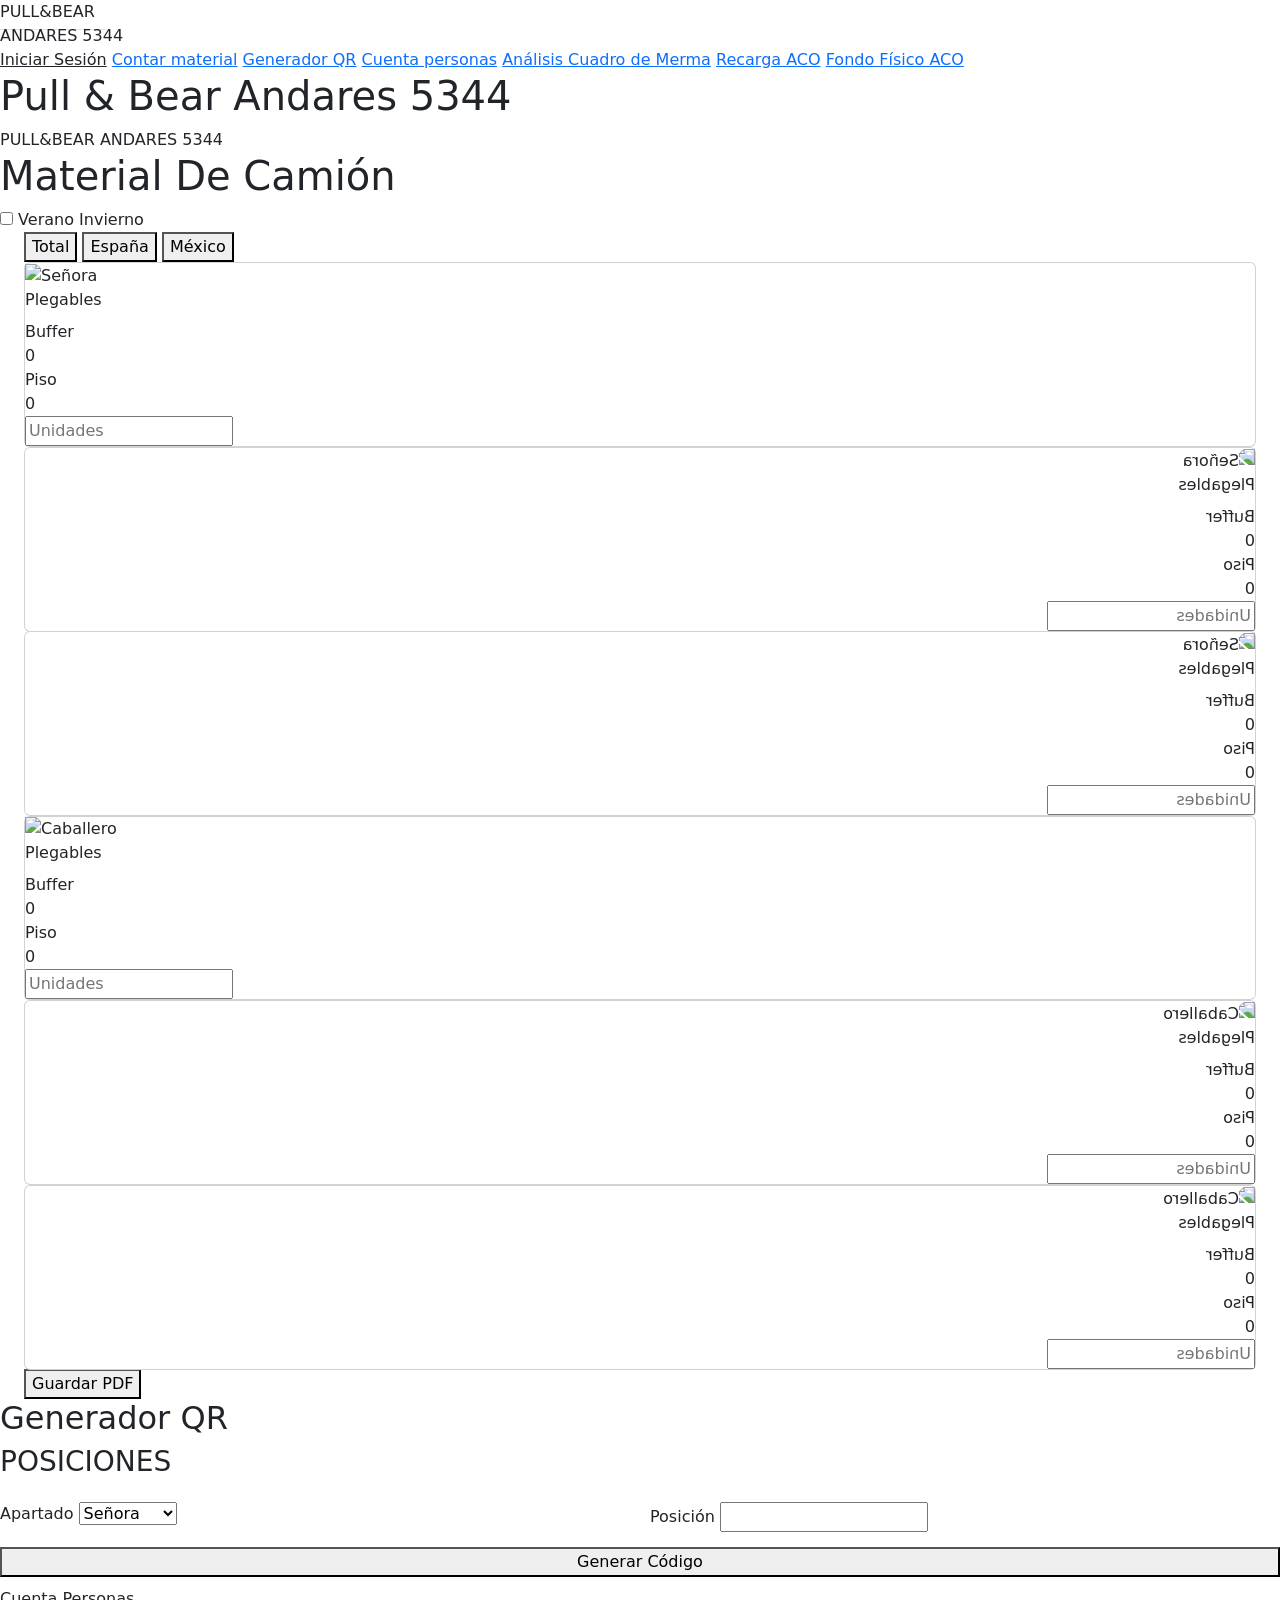
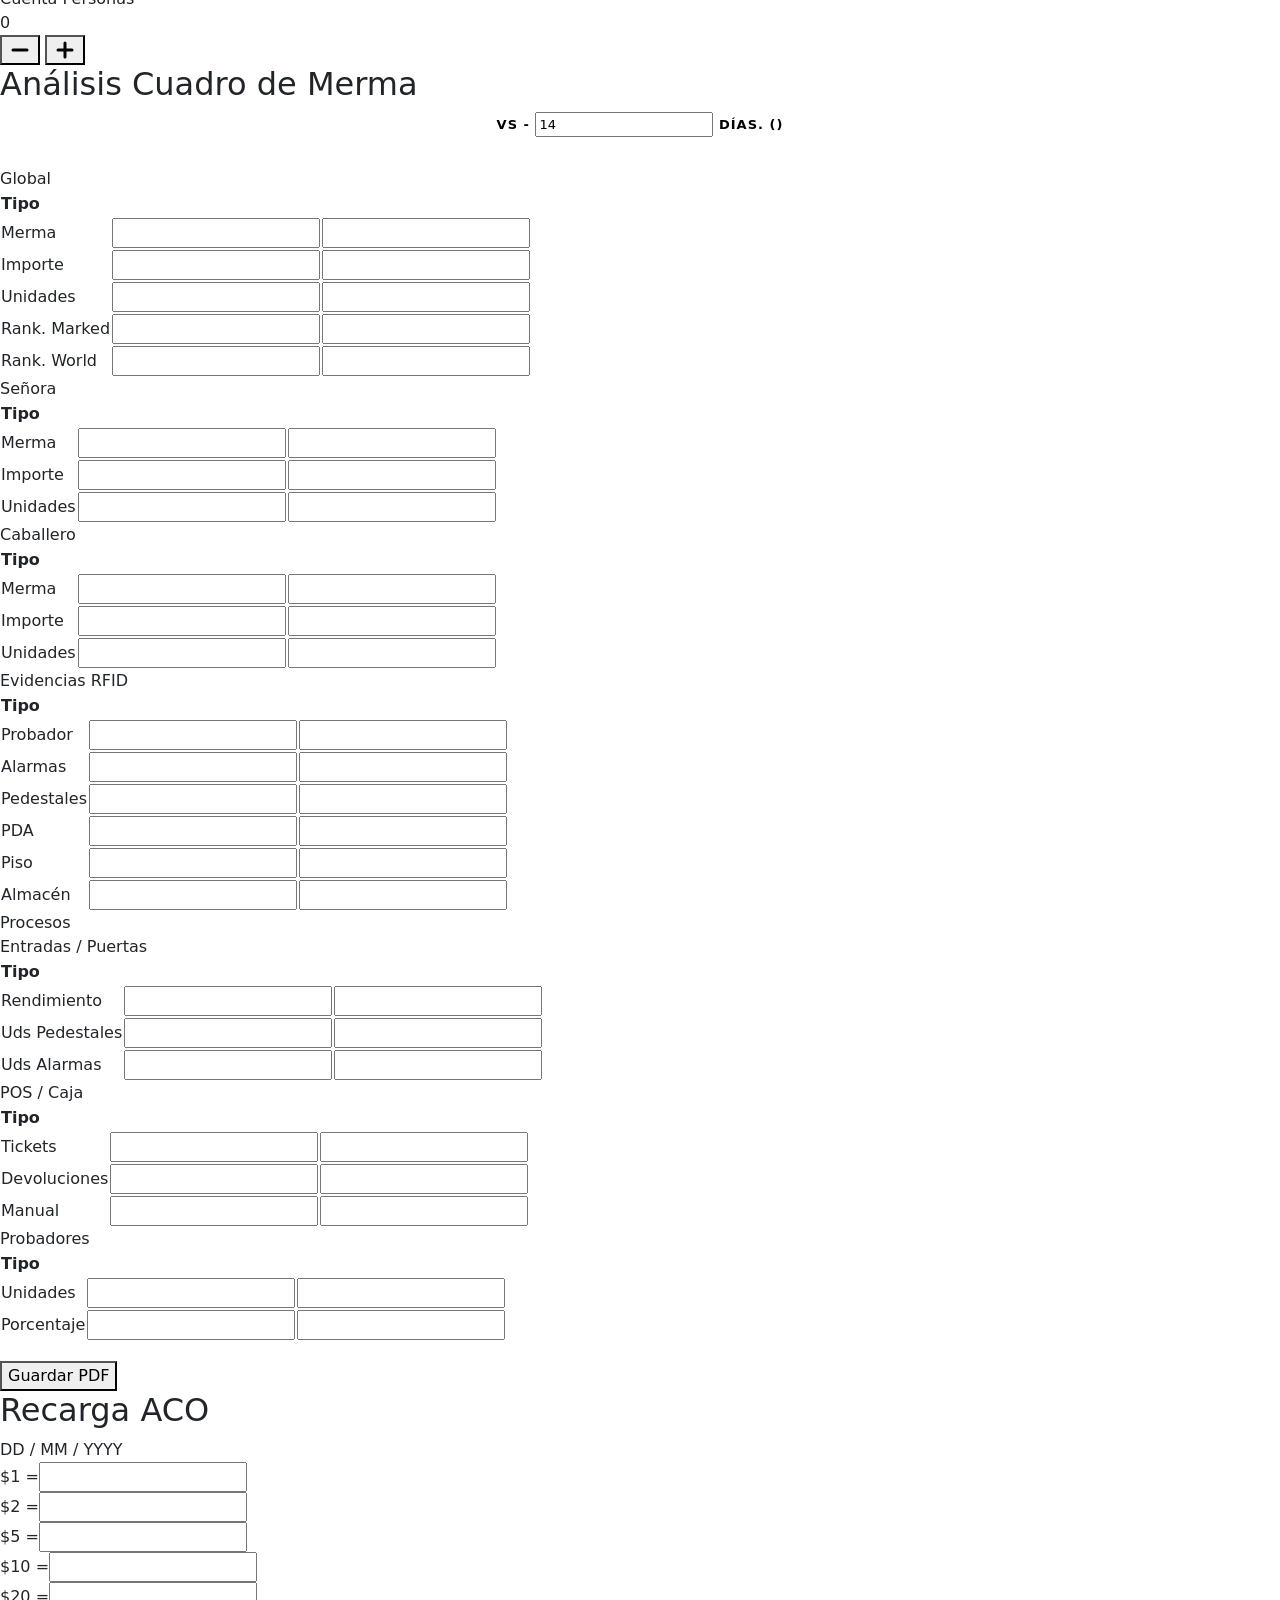
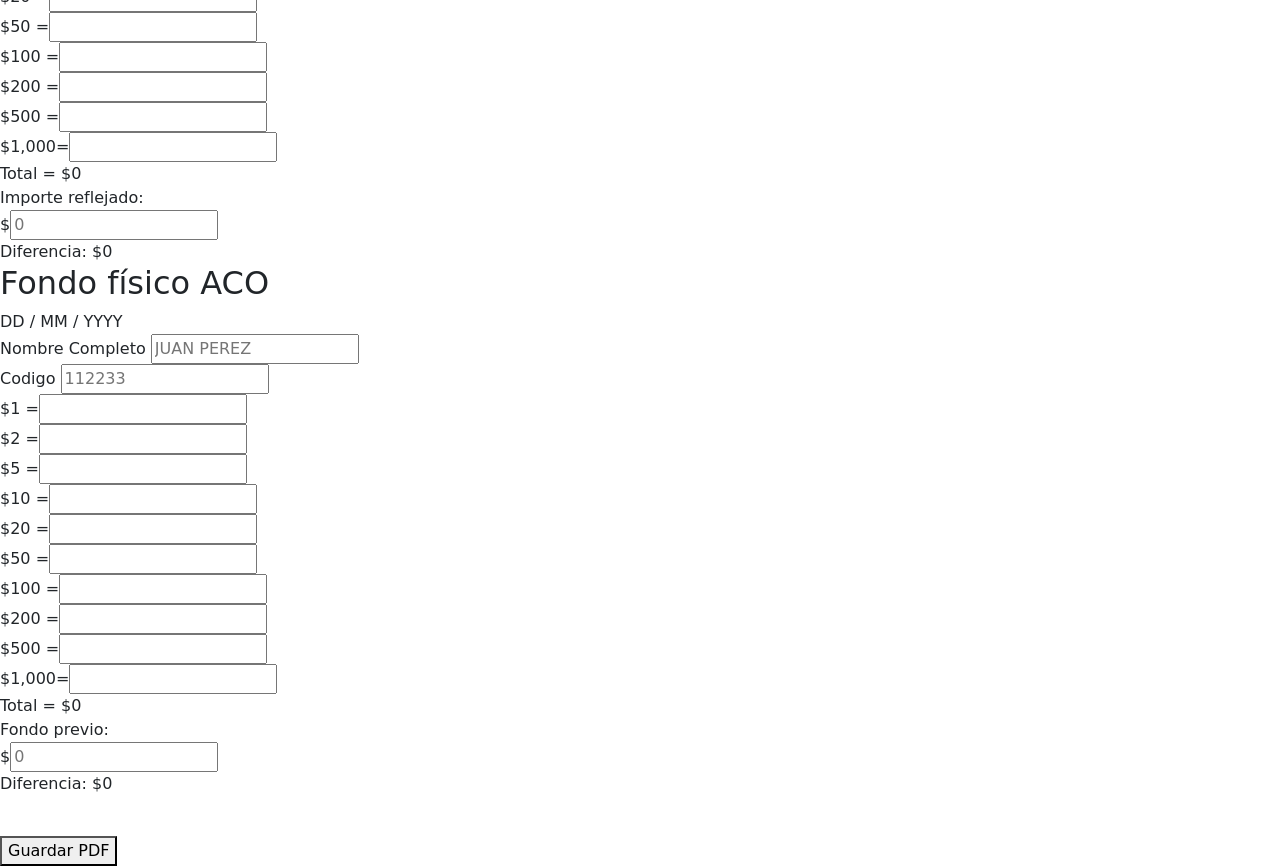
==== Index.html @ 471600ab "Add files via upload" ====
<!doctype html>
<html lang="es-MX">
<head>
  <meta charset="utf-8" />
  <meta name="viewport" content="width=device-width, initial-scale=1.0, maximum-scale=1.0, user-scalable=no">

  <title>PROCESOS ANDARES 5344</title>

  <meta name="apple-mobile-web-app-capable" content="yes">
  <meta name="mobile-web-app-capable" content="yes">
  <meta name="apple-mobile-web-app-status-bar-style" content="black-translucent">
  <meta name="theme-color" content="#ffffff">
  <meta name="apple-mobile-web-app-title" content="Material P&B">
  <link rel="apple-touch-icon" href="https://blackdevice.com/wp-content/uploads/2025/03/logo-pull-bear.png">
  <link href="https://fonts.googleapis.com/css2?family=Great+Vibes&family=Playfair+Display:wght@400;700;900&family=Inter:wght@400;600;700&display=swap" rel="stylesheet">
  <link rel="preconnect" href="https://fonts.googleapis.com">
  <link rel="preconnect" href="https://fonts.gstatic.com" crossorigin>
  <link href="https://fonts.googleapis.com/css2?family=Playfair+Display:wght@400;700;900&family=Inter:wght@400;600;700&display=swap" rel="stylesheet">

  <link href="https://cdn.jsdelivr.net/npm/bootstrap@5.3.3/dist/css/bootstrap.min.css" rel="stylesheet">
  
  <!-- ENLACE AL ARCHIVO CSS -->
  <link rel="stylesheet" href="css/styles.css">
</head>
<body>
  <div id="splash-screen">
    <div class="splash-title">PULL&BEAR</div>
    <div class="splash-subtitle">ANDARES 5344</div>
  </div>
  <div id="menu-overlay" aria-hidden="true"></div>

  <div id="sidebar" aria-hidden="true">
    <a href="#" data-bs-toggle="modal" data-bs-target="#loginModal" style="color: var(--accent); margin-top: 20px; border-top: 1px solid rgba(0,0,0,0.1); padding-top: 20px;" onclick="document.getElementById('sidebar').classList.remove('open'); document.getElementById('menu-overlay').classList.remove('show');">Iniciar Sesión</a>
    <a href="#materialc" data-scroll-to="material">Contar material</a>
    <a href="#section-qr" data-scroll-to="qr">Generador QR</a>
    <a href="#manual-section" data-scroll-to="manual">Cuenta personas</a>
    <a href="#section-analisis" data-scroll-to="analisis">Análisis Cuadro de Merma</a>
    <a href="#section-recarga" data-scroll-to="recarga">Recarga ACO</a>
    <a href="#section-aco" data-scroll-to="aco">Fondo Físico ACO</a>
  </div>

  <!-- SECCIÓN HERO -->
  <div id="hero-section">
    <div class="hero-bg"></div>
    <h1 id="hero-text">Pull   &   Bear   Andares   5344</h1>
  </div>

  <div class="topbar" id="top">
    <div class="brand">
      <span class="brand-title">PULL&BEAR</span>
      <span class="brand-text">ANDARES 5344</span>
    </div>
    <div id="menu-btn" role="button" aria-label="Abrir menú">
      <span></span>
      <span></span>
      <span></span>
    </div>
  </div>

  <h1 id="materialc" class="title">Material De Camión</h1>
  <div class="season-switch-container">
    <label class="season-switch">
      <input type="checkbox" id="season-toggle">
      <span class="season-slider">
        <span class="label-verano">Verano</span>
        <span class="label-invierno">Invierno</span>
      </span>
    </label>
  </div>
  <main class="container-xxl px-3 px-md-4">
    <div class="tabs-wrapper">
      <button class="tab-btn active" data-tab="total">Total</button>
      <button class="tab-btn" data-tab="espana">España</button>
      <button class="tab-btn" data-tab="mexico">México</button>
    </div>

    <section class="grid">
      
      <div class="flip-card">
        <div class="flip-card-inner" id="inner-senora" style="transform: rotateY(0deg);">
          
          <article class="flip-card-face card" id="senora-total" style="transform: rotateY(0deg); display: block;">
            <div class="photo"><img alt="Señora" src="https://static.pullandbear.net/assets/public/923e/6268/9cef48938b12/c6cd60b47a10/03245317250-A1M/03245317250-A1M.jpg?ts=1739446871774&w=541&f=auto"/></div>
            <div class="panel">
              <div class="row"><div class="card-title">Plegables</div></div>
              <div class="ro"><div class="card-title2">Buffer</div><div class="card-title3" id="senora-buffer-total">0</div></div>
              <div class="ro"><div class="card-title2 ">Piso</div><div class="card-title3" id="senora-piso-total">0</div></div>
              <div class="row"></div>
              <div class="inputrap"> 
                <input class="input-linea calc-input" id="senora-input-total" data-side="senora" data-tab="total" inputmode="numeric" placeholder="Unidades"/>
              </div>
            </div>
          </article>

          <article class="flip-card-face card" id="senora-espana" style="transform: rotateY(180deg);">
            <div class="photo"><img alt="Señora" src="https://static.pullandbear.net/assets/public/923e/6268/9cef48938b12/c6cd60b47a10/03245317250-A1M/03245317250-A1M.jpg?ts=1739446871774&w=541&f=auto"/></div>
            <div class="panel">
              <div class="row"><div class="card-title">Plegables</div></div>
              <div class="ro"><div class="card-title2">Buffer</div><div class="card-title3" id="senora-buffer-espana">0</div></div>
              <div class="ro"><div class="card-title2 ">Piso</div><div class="card-title3" id="senora-piso-espana">0</div></div>
              <div class="row"></div>
              <div class="inputrap"> 
                <input class="input-linea calc-input" id="senora-input-espana" data-side="senora" data-tab="espana" inputmode="numeric" placeholder="Unidades"/>
              </div>
            </div>
          </article>

          <article class="flip-card-face card" id="senora-mexico" style="transform: rotateY(180deg);">
            <div class="photo"><img alt="Señora" src="https://static.pullandbear.net/assets/public/923e/6268/9cef48938b12/c6cd60b47a10/03245317250-A1M/03245317250-A1M.jpg?ts=1739446871774&w=541&f=auto"/></div>
            <div class="panel">
              <div class="row"><div class="card-title">Plegables</div></div>
              <div class="ro"><div class="card-title2">Buffer</div><div class="card-title3" id="senora-buffer-mexico">0</div></div>
              <div class="ro"><div class="card-title2 ">Piso</div><div class="card-title3" id="senora-piso-mexico">0</div></div>
              <div class="row"></div>
              <div class="inputrap"> 
                <input class="input-linea calc-input" id="senora-input-mexico" data-side="senora" data-tab="mexico" inputmode="numeric" placeholder="Unidades"/>
              </div>
            </div>
          </article>

        </div>
      </div>

      <div class="flip-card">
        <div class="flip-card-inner" id="inner-caballero" style="transform: rotateY(0deg);">
          
          <article class="flip-card-face card" id="caballero-total" style="transform: rotateY(0deg); display: block;">
            <div class="photo"><img alt="Caballero" src="https://static.pullandbear.net/assets/public/0fa4/d009/e2014070b6c7/8d0975323189/03245520826-A1M/03245520826-A1M.jpg?ts=1735567421822&w=1082&f=auto"/></div>
            <div class="panel">
              <div class="row"><div class="card-title">Plegables</div></div>
              <div class="ro"><div class="card-title2">Buffer</div><div class="card-title3" id="caballero-buffer-total">0</div></div>
              <div class="ro"><div class="card-title2">Piso</div><div class="card-title3" id="caballero-piso-total">0</div></div>
              <div class="row"></div>
              <div class="inputWrp">
                <input class="input-linea calc-input" id="caballero-input-total" data-side="caballero" data-tab="total" inputmode="numeric" placeholder="Unidades"/>
              </div>
            </div>
          </article>

          <article class="flip-card-face card" id="caballero-espana" style="transform: rotateY(180deg);">
            <div class="photo"><img alt="Caballero" src="https://static.pullandbear.net/assets/public/0fa4/d009/e2014070b6c7/8d0975323189/03245520826-A1M/03245520826-A1M.jpg?ts=1735567421822&w=1082&f=auto"/></div>
            <div class="panel">
              <div class="row"><div class="card-title">Plegables</div></div>
              <div class="ro"><div class="card-title2">Buffer</div><div class="card-title3" id="caballero-buffer-espana">0</div></div>
              <div class="ro"><div class="card-title2">Piso</div><div class="card-title3" id="caballero-piso-espana">0</div></div>
              <div class="row"></div>
              <div class="inputWrp">
                <input class="input-linea calc-input" id="caballero-input-espana" data-side="caballero" data-tab="espana" inputmode="numeric" placeholder="Unidades"/>
              </div>
            </div>
          </article>

          <article class="flip-card-face card" id="caballero-mexico" style="transform: rotateY(180deg);">
            <div class="photo"><img alt="Caballero" src="https://static.pullandbear.net/assets/public/0fa4/d009/e2014070b6c7/8d0975323189/03245520826-A1M/03245520826-A1M.jpg?ts=1735567421822&w=1082&f=auto"/></div>
            <div class="panel">
              <div class="row"><div class="card-title">Plegables</div></div>
              <div class="ro"><div class="card-title2">Buffer</div><div class="card-title3" id="caballero-buffer-mexico">0</div></div>
              <div class="ro"><div class="card-title2">Piso</div><div class="card-title3" id="caballero-piso-mexico">0</div></div>
              <div class="row"></div>
              <div class="inputWrp">
                <input class="input-linea calc-input" id="caballero-input-mexico" data-side="caballero" data-tab="mexico" inputmode="numeric" placeholder="Unidades"/>
              </div>
            </div>
          </article>

        </div>
      </div>
    </section>

    <div class="save-btn-container">
      <button id="btn-guardar-pdf" class="btn-guardar">Guardar PDF</button>
    </div>

  </main>

  <!-- SECCIÓN: GENERADOR QR -->
  <section id="section-qr" class="money-section">
    <div class="aco-header">
        <h2>Generador QR</h2>
        <h3>POSICIONES</h3>
    </div>
  
    <div class="footer-container" style="padding-top: 15px; border-top: none; display: flex; flex-direction: column; align-items: center; width: 100%;">
              
      <div style="display: flex; width: 100%; gap: 20px;"> 
        <div class="data-group" style="flex: 1;">
          <label class="aco-label">Apartado</label>
          <select id="qr-apartado" class="aco-input-text">
              <option value="01">Señora</option>
              <option value="02">Caballero</option>
          </select>
        </div>
        <div class="data-group" style="flex: 1;">
            <label class="aco-label">Posición</label>
            <input type="number" id="qr-posicion" class="aco-input-text" placeholder="" min="1">
        </div>
      </div>

      <div class="save-btn-container" style="width: 100%; margin-top: 15px; margin-bottom: 10px;"> 
        <button id="btn-generar-qr" class="btn-guardar" style="width: 100%;">Generar Código</button>
      </div>

      <div id="qr-result-area" style="display: none; flex-direction: column; align-items: center; width: 100%; padding-top: 25px; border-top: 1px solid rgba(0,0,0,0.1);"> 
        <div id="qrcode-display" style="background: white; padding: 15px; border-radius: 8px; box-shadow: 0 4px 15px rgba(0,0,0,0.1);"></div>
        <h4 id="qr-resultado-texto" style="font-family: 'Inter', sans-serif; font-size: 24px; font-weight: 700; letter-spacing: 4px; margin-top: 20px;"></h4>
      </div>
  
    </div>
  </section>

  <section id="manual-section">
    <div class="counter-card">
      <div class="counter-title">Cuenta Personas</div>
      <div id="manual-display">0</div>
      <div class="counter-controls">
        <button id="btn-res" class="btn-counter" aria-label="Restar">
          <svg width="24" height="24" viewBox="0 0 24 24" fill="none" stroke="currentColor" stroke-width="3" stroke-linecap="round" stroke-linejoin="round"><line x1="5" y1="12" x2="19" y2="12"></line></svg>
        </button>
        <button id="btn-sum" class="btn-counter" aria-label="Sumar">
          <svg width="24" height="24" viewBox="0 0 24 24" fill="none" stroke="currentColor" stroke-width="3" stroke-linecap="round" stroke-linejoin="round"><line x1="12" y1="5" x2="12" y2="19"></line><line x1="5" y1="12" x2="19" y2="12"></line></svg>
        </button>
      </div>
    </div>
  </section>

  <section id="section-analisis" class="analysis-section">
    <div class="analysis-header">
        <h2>Análisis Cuadro de Merma</h2>
        <div style="text-align: center; margin-bottom: 30px;">
          <div style="font-size: 13px; font-weight: 600; color: #000000; letter-spacing: 1px; text-transform: uppercase;">
              <span id="cm-fecha-hoy"></span> VS - 
              <input type="number" id="cm-dias-input" class="inline-date-input" value="14" min="1">
              DÍAS. (<span id="cm-fecha-pasada"></span>)
          </div>
      </div>
    </div>

    <div class="tables-wrapper">
        <div class="table-container">
            <div class="table-caption">Global</div>
            <table class="cm-table">
                <thead>
                    <tr>
                        <th>Tipo</th>
                        <th class="th-fecha-pasada"></th>
                        <th class="th-fecha-hoy"></th>
                    </tr>
                </thead>
                <tbody>
                    <tr>
                        <td>Merma</td>
                        <td><input class="cm-input past-val" inputmode="decimal" data-type="percent"></td>
                        <td><input class="cm-input curr-val" inputmode="decimal" data-type="percent"><span class="cm-diff"></span></td>
                    </tr>
                    <tr>
                        <td>Importe</td>
                        <td><input class="cm-input past-val" inputmode="decimal" data-type="money"></td>
                        <td><input class="cm-input curr-val" inputmode="decimal" data-type="money"><span class="cm-diff"></span></td>
                    </tr>
                    <tr>
                        <td>Unidades</td>
                        <td><input class="cm-input past-val" inputmode="decimal" data-type="number"></td>
                        <td><input class="cm-input curr-val" inputmode="decimal" data-type="number"><span class="cm-diff"></span></td>
                    </tr>
                    <tr>
                        <td>Rank. Marked</td>
                        <td><input class="cm-input past-val" inputmode="decimal" data-type="number"></td>
                        <td><input class="cm-input curr-val" inputmode="decimal" data-type="number" data-inverse="true"><span class="cm-diff"></span></td>
                    </tr>
                    <tr>
                        <td>Rank. World</td>
                        <td><input class="cm-input past-val" inputmode="decimal" data-type="number"></td>
                        <td><input class="cm-input curr-val" inputmode="decimal" data-type="number" data-inverse="true"><span class="cm-diff"></span></td>
                    </tr>
                </tbody>
            </table>
        </div>

        <div class="dual-tables">
            <div class="table-container">
                <div class="table-caption">Señora</div>
                <table class="cm-table">
                    <thead>
                        <tr>
                            <th>Tipo</th>
                            <th class="th-fecha-pasada"></th>
                            <th class="th-fecha-hoy"></th>
                        </tr>
                    </thead>
                    <tbody>
                        <tr>
                            <td>Merma</td>
                            <td><input class="cm-input past-val" inputmode="decimal" data-type="percent"></td>
                            <td><input class="cm-input curr-val" inputmode="decimal" data-type="percent"><span class="cm-diff"></span></td>
                        </tr>
                        <tr>
                            <td>Importe</td>
                            <td><input class="cm-input past-val" inputmode="decimal" data-type="money"></td>
                            <td><input class="cm-input curr-val" inputmode="decimal" data-type="money"><span class="cm-diff"></span></td>
                        </tr>
                        <tr>
                            <td>Unidades</td>
                            <td><input class="cm-input past-val" inputmode="decimal" data-type="number"></td>
                            <td><input class="cm-input curr-val" inputmode="decimal" data-type="number"><span class="cm-diff"></span></td>
                        </tr>
                    </tbody>
                </table>
            </div>

            <div class="table-container">
                <div class="table-caption">Caballero</div>
                <table class="cm-table">
                    <thead>
                        <tr>
                            <th>Tipo</th>
                            <th class="th-fecha-pasada"></th>
                        <th class="th-fecha-hoy"></th>
                        </tr>
                    </thead>
                    <tbody>
                        <tr>
                            <td>Merma</td>
                            <td><input class="cm-input past-val" inputmode="decimal" data-type="percent"></td>
                            <td><input class="cm-input curr-val" inputmode="decimal" data-type="percent"><span class="cm-diff"></span></td>
                        </tr>
                        <tr>
                            <td>Importe</td>
                            <td><input class="cm-input past-val" inputmode="decimal" data-type="money"></td>
                            <td><input class="cm-input curr-val" inputmode="decimal" data-type="money"><span class="cm-diff"></span></td>
                        </tr>
                        <tr>
                            <td>Unidades</td>
                            <td><input class="cm-input past-val" inputmode="decimal" data-type="number"></td>
                            <td><input class="cm-input curr-val" inputmode="decimal" data-type="number"><span class="cm-diff"></span></td>
                        </tr>
                    </tbody>
                </table>
            </div>
        </div>

        <div class="table-container">
            <div class="table-caption">Evidencias RFID</div>
            <table class="cm-table">
                <thead>
                    <tr>
                        <th>Tipo</th>
                        <th class="th-fecha-pasada"></th>
                        <th class="th-fecha-hoy"></th>
                    </tr>
                </thead>
                <tbody>
                    <tr>
                        <td>Probador</td>
                        <td><input class="cm-input past-val" inputmode="decimal" data-type="percent"></td>
                        <td><input class="cm-input curr-val" inputmode="decimal" data-type="percent"><span class="cm-diff"></span></td>
                    </tr>
                    <tr>
                        <td>Alarmas</td>
                        <td><input class="cm-input past-val" inputmode="decimal" data-type="percent"></td>
                        <td><input class="cm-input curr-val" inputmode="decimal" data-type="percent"><span class="cm-diff"></span></td>
                    </tr>
                    <tr>
                        <td>Pedestales</td>
                        <td><input class="cm-input past-val" inputmode="decimal" data-type="percent"></td>
                        <td><input class="cm-input curr-val" inputmode="decimal" data-type="percent"><span class="cm-diff"></span></td>
                    </tr>
                    <tr>
                        <td>PDA</td>
                        <td><input class="cm-input past-val" inputmode="decimal" data-type="percent"></td>
                        <td><input class="cm-input curr-val" inputmode="decimal" data-type="percent"><span class="cm-diff"></span></td>
                    </tr>
                    <tr>
                      <td>Piso</td>
                      <td><input class="cm-input past-val" inputmode="decimal" data-type="percent"></td>
                      <td><input class="cm-input curr-val" inputmode="decimal" data-type="percent"><span class="cm-diff"></span></td>
                  </tr>
                  <tr>
                      <td>Almacén</td>
                      <td><input class="cm-input past-val" inputmode="decimal" data-type="percent"></td>
                      <td><input class="cm-input curr-val" inputmode="decimal" data-type="percent"><span class="cm-diff"></span></td>
                  </tr>
                </tbody>
            </table>
        </div>

        <div class="section-separator"><span>Procesos</span></div>

        <div class="table-container">
            <div class="table-caption">Entradas / Puertas</div>
            <table class="cm-table">
                <thead>
                    <tr>
                        <th>Tipo</th>
                        <th class="th-fecha-pasada"></th>
                        <th class="th-fecha-hoy"></th>
                    </tr>
                </thead>
                <tbody>
                    <tr>
                        <td>Rendimiento</td>
                        <td><input class="cm-input past-val" inputmode="decimal" data-type="percent" data-inverse="true"></td>
                        <td><input class="cm-input curr-val" inputmode="decimal" data-type="percent" data-inverse="true"><span class="cm-diff"></span></td>
                    </tr>
                    <tr>
                        <td>Uds Pedestales</td>
                        <td><input class="cm-input past-val" inputmode="decimal" data-type="number"></td>
                        <td><input class="cm-input curr-val" inputmode="decimal" data-type="number"><span class="cm-diff"></span></td>
                    </tr>
                    <tr>
                        <td>Uds Alarmas</td>
                        <td><input class="cm-input past-val" inputmode="decimal" data-type="number"></td>
                        <td><input class="cm-input curr-val" inputmode="decimal" data-type="number"><span class="cm-diff"></span></td>
                    </tr>
                </tbody>
            </table>
        </div>

        <div class="table-container">
            <div class="table-caption">POS / Caja</div>
            <table class="cm-table">
                <thead>
                    <tr>
                        <th>Tipo</th>
                        <th class="th-fecha-pasada"></th>
                        <th class="th-fecha-hoy"></th>  
                    </tr>
                </thead>
                <tbody>
                    <tr>
                        <td>Tickets</td>
                        <td><input class="cm-input past-val" inputmode="decimal" data-type="percent"></td>
                        <td><input class="cm-input curr-val" inputmode="decimal" data-type="percent"><span class="cm-diff"></span></td>
                    </tr>
                    <tr>
                        <td>Devoluciones</td>
                        <td><input class="cm-input past-val" inputmode="decimal" data-type="percent"></td>
                        <td><input class="cm-input curr-val" inputmode="decimal" data-type="percent"><span class="cm-diff"></span></td>
                    </tr>
                    <tr>
                        <td>Manual</td>
                        <td><input class="cm-input past-val" inputmode="decimal" data-type="number"></td>
                        <td><input class="cm-input curr-val" inputmode="decimal" data-type="number"><span class="cm-diff"></span></td>
                    </tr>
                </tbody>
            </table>
        </div>

        <div class="table-container">
            <div class="table-caption">Probadores</div>
            <table class="cm-table">
                <thead>
                    <tr>
                        <th>Tipo</th>
                        <th class="th-fecha-pasada"></th>
                        <th class="th-fecha-hoy"></th>
                    </tr>
                </thead>
                <tbody>
                    <tr>
                        <td>Unidades</td>
                        <td><input class="cm-input past-val" inputmode="decimal" data-type="number"></td>
                        <td><input class="cm-input curr-val" inputmode="decimal" data-type="number"><span class="cm-diff"></span></td>
                    </tr>
                    <tr>
                        <td>Porcentaje</td>
                        <td><input class="cm-input past-val" inputmode="decimal" data-type="percent"></td>
                        <td><input class="cm-input curr-val" inputmode="decimal" data-type="percent"><span class="cm-diff"></span></td>
                    </tr>
                </tbody>
            </table>
        </div>

    </div>
    <div class="save-btn-container" style="margin-top: 20px;">
      <button id="btn-guardar-analisis" class="btn-guardar">Guardar PDF</button>
    </div>
  </section>

  <section id="section-recarga" class="money-section">
    <div class="aco-header">
        <h2>Recarga ACO</h2>
        
    </div>
    <div class="date-row">
          <div class="fecha-dinamica" id="recarga-fecha">DD / MM / YYYY</div>
    </div>

    <div class="aco-money-grid">
        <div class="col-money">
            <div class="money-row"><span class="money-label">$1 =</span><input type="text" inputmode="numeric" class="money-input" data-val="1"></div>
            <div class="money-row"><span class="money-label">$2 =</span><input type="text" inputmode="numeric" class="money-input" data-val="2"></div>
            <div class="money-row"><span class="money-label">$5 =</span><input type="text" inputmode="numeric" class="money-input" data-val="5"></div>
            <div class="money-row"><span class="money-label">$10 =</span><input type="text" inputmode="numeric" class="money-input" data-val="10"></div>
            <div class="money-row"><span class="money-label">$20 =</span><input type="text" inputmode="numeric" class="money-input" data-val="20"></div>
        </div>
        <div class="col-money">
            <div class="money-row"><span class="money-label">$50 =</span><input type="text" inputmode="numeric" class="money-input" data-val="50"></div>
            <div class="money-row"><span class="money-label">$100 =</span><input type="text" inputmode="numeric" class="money-input" data-val="100"></div>
            <div class="money-row"><span class="money-label">$200 =</span><input type="text" inputmode="numeric" class="money-input" data-val="200"></div>
            <div class="money-row"><span class="money-label">$500 =</span><input type="text" inputmode="numeric" class="money-input" data-val="500"></div>
            <div class="money-row"><span class="money-label">$1,000=</span><input type="text" inputmode="numeric" class="money-input" data-val="1000"></div>
        </div>
    </div>

    <div class="footer-container">
        <div class="total-section">
            <div class="total-display">Total = <span id="recarga-total">$0</span></div>
            <div class="small-calc">
                <span>Importe reflejado:</span>
                <div class="input-money-wrapper"><span class="money-symbol">$</span><input type="text" inputmode="numeric" id="recarga-previo" class="small-input" placeholder="0"></div>
            </div>
            <div class="small-calc">
                <span>Diferencia:</span>
                <span id="recarga-diferencia" class="diff-display">$0</span>
            </div>
        </div>
    </div>
  </section>

  <section id="section-aco" class="money-section">
    <div class="aco-header">
        <h2>Fondo físico ACO</h2>
        
    </div>
    <div class="date-row">
          <div class="fecha-dinamica" id="aco-fecha">DD / MM / YYYY</div>
    </div>
    <div class="personal-data-row">
        <div class="data-group name-group">
            <label class="aco-label">Nombre Completo</label>
            <input type="text" class="aco-input-text" id="aco-nombre" placeholder="JUAN PEREZ" autocomplete="off">
        </div>
        <div class="data-group code-group">
            <label class="aco-label">Codigo</label>
            <input type="text" inputmode="numeric" class="aco-input-text" id="aco-codigo" placeholder="112233" maxlength="6">
        </div>
    </div>

    <div class="aco-money-grid">
        <div class="col-money">
            <div class="money-row"><span class="money-label">$1 =</span><input type="text" inputmode="numeric" class="money-input" data-val="1"></div>
            <div class="money-row"><span class="money-label">$2 =</span><input type="text" inputmode="numeric" class="money-input" data-val="2"></div>
            <div class="money-row"><span class="money-label">$5 =</span><input type="text" inputmode="numeric" class="money-input" data-val="5"></div>
            <div class="money-row"><span class="money-label">$10 =</span><input type="text" inputmode="numeric" class="money-input" data-val="10"></div>
            <div class="money-row"><span class="money-label">$20 =</span><input type="text" inputmode="numeric" class="money-input" data-val="20"></div>
        </div>
        <div class="col-money">
            <div class="money-row"><span class="money-label">$50 =</span><input type="text" inputmode="numeric" class="money-input" data-val="50"></div>
            <div class="money-row"><span class="money-label">$100 =</span><input type="text" inputmode="numeric" class="money-input" data-val="100"></div>
            <div class="money-row"><span class="money-label">$200 =</span><input type="text" inputmode="numeric" class="money-input" data-val="200"></div>
            <div class="money-row"><span class="money-label">$500 =</span><input type="text" inputmode="numeric" class="money-input" data-val="500"></div>
            <div class="money-row"><span class="money-label">$1,000=</span><input type="text" inputmode="numeric" class="money-input" data-val="1000"></div>
        </div>
    </div>

    <div class="footer-container">
      <div class="total-section">
          <div class="total-display">Total = <span id="aco-total">$0</span></div>
          <div class="small-calc">
              <span>Fondo previo:</span>
              <div class="input-money-wrapper"><span class="money-symbol">$</span><input type="text" inputmode="numeric" id="aco-previo" class="small-input" placeholder="0"></div>
          </div>
          <div class="small-calc">
              <span>Diferencia:</span>
              <span id="aco-diferencia" class="diff-display">$0</span>
          </div>
      </div>
    </div>
  
    <div class="save-btn-container" style="margin-top: 40px; margin-bottom: 0px;">
      <button id="btn-guardar-aco" class="btn-guardar">Guardar PDF</button>
    </div>
  </section>
  
  <!-- MODAL DE INICIO DE SESIÓN -->
  <div class="modal fade" id="loginModal" tabindex="-1" aria-hidden="true">
    <div class="modal-dialog modal-dialog-centered">
      <div class="modal-content" style="background-color: #ffffff; border: 1px solid rgba(0,0,0,0.1); border-radius: 14px;">
        <div class="modal-header" style="border-bottom: 1px solid rgba(0,0,0,0.05); position: relative;">
          <h5 class="modal-title w-100 text-center" id="loginModalLabel" style="font-family: 'Playfair Display', serif; color: black;">Acceso a Dashboard</h5>
          <button type="button" class="btn-close" data-bs-dismiss="modal" aria-label="Close" style="position: absolute; right: 20px;"></button>
        </div>
        <div class="modal-body text-center" style="padding: 30px;">
          <form id="loginForm">
            
            <!-- PASO 1: ID Y NIP NORMAL -->
            <div id="login-step-1">
                <div class="mb-4 d-flex flex-column align-items-center">
                  <label class="form-label aco-label" style="color: #000000;">Número de Empleado</label>
                  <input type="number" class="form-control aco-input-text text-center" id="empNumero" placeholder="123456" required style="background: transparent; color: black; border-bottom: 1px solid rgba(0,0,0,0.2) !important; border-radius: 0; padding: 5px; width: 50%; min-width: 130px; margin: 0 auto; box-shadow: none;">
                </div>
                <div class="mb-4 d-flex flex-column align-items-center">
                  <label class="form-label aco-label" style="color: #000000;">NIP</label>
                  <input type="password" class="form-control aco-input-text text-center" id="empNip" maxlength="6" style="background: transparent; color: black; border-bottom: 1px solid rgba(0,0,0,0.2) !important; border-radius: 0; padding: 5px; width: 50%; min-width: 130px; margin: 0 auto; box-shadow: none;">
                </div>
                <button type="submit" class="btn-guardar" style="width: 50%; margin-top: 10px;">Ingresar</button>
            </div>

            <!-- PASO 2: DEFINIR CONTRASEÑA POR PRIMERA VEZ -->
            <div id="login-step-2" style="display: none;">
                <p style="font-size: 13px; color: #666; font-weight: 600; margin-bottom: 20px;">Es tu primera vez ingresando. Define tu NIP de 6 dígitos:</p>
                <div class="mb-4 d-flex flex-column align-items-center">
                  <label class="form-label aco-label" style="color: #000000;">Nuevo NIP</label>
                  <input type="password" class="form-control aco-input-text text-center" id="newNip1" maxlength="6" style="background: transparent; color: black; border-bottom: 1px solid rgba(0,0,0,0.2) !important; border-radius: 0; padding: 5px; width: 50%; min-width: 130px; margin: 0 auto; box-shadow: none;">
                </div>
                <div class="mb-4 d-flex flex-column align-items-center">
                  <label class="form-label aco-label" style="color: #000000;">Confirmar NIP</label>
                  <input type="password" class="form-control aco-input-text text-center" id="newNip2" maxlength="6" style="background: transparent; color: black; border-bottom: 1px solid rgba(0,0,0,0.2) !important; border-radius: 0; padding: 5px; width: 50%; min-width: 130px; margin: 0 auto; box-shadow: none;">
                </div>
                <button type="button" id="btn-ingresar-2" class="btn-guardar" style="width: 50%; margin-top: 10px;">Guardar e Ingresar</button>
            </div>

            <div id="loginError" style="color: var(--red-alert); font-size: 13px; display: none; text-align: center; margin-top: 15px;">Datos incorrectos o sin permisos.</div>
          </form>
        </div>
      </div>
    </div>
  </div>

  <!-- LIBRERÍAS EXTERNAS -->
  <script src="https://cdnjs.cloudflare.com/ajax/libs/jspdf/2.5.1/jspdf.umd.min.js"></script>
  <script src="https://cdnjs.cloudflare.com/ajax/libs/jspdf-autotable/3.8.2/jspdf.plugin.autotable.min.js"></script>
  <script src="https://cdnjs.cloudflare.com/ajax/libs/qrcodejs/1.0.0/qrcode.min.js"></script> 
  <script src="https://cdn.jsdelivr.net/npm/bootstrap@5.3.3/dist/js/bootstrap.bundle.min.js"></script>
<!-- LIBRERÍAS DE FIREBASE -->
<script src="https://www.gstatic.com/firebasejs/10.8.1/firebase-app-compat.js"></script>
<script src="https://www.gstatic.com/firebasejs/10.8.1/firebase-firestore-compat.js"></script>
<script src="https://www.gstatic.com/firebasejs/10.8.1/firebase-auth-compat.js"></script>
  <!-- ENLACE AL ARCHIVO JS -->
  <script src="js/app.js"></script>
</body>
</html>
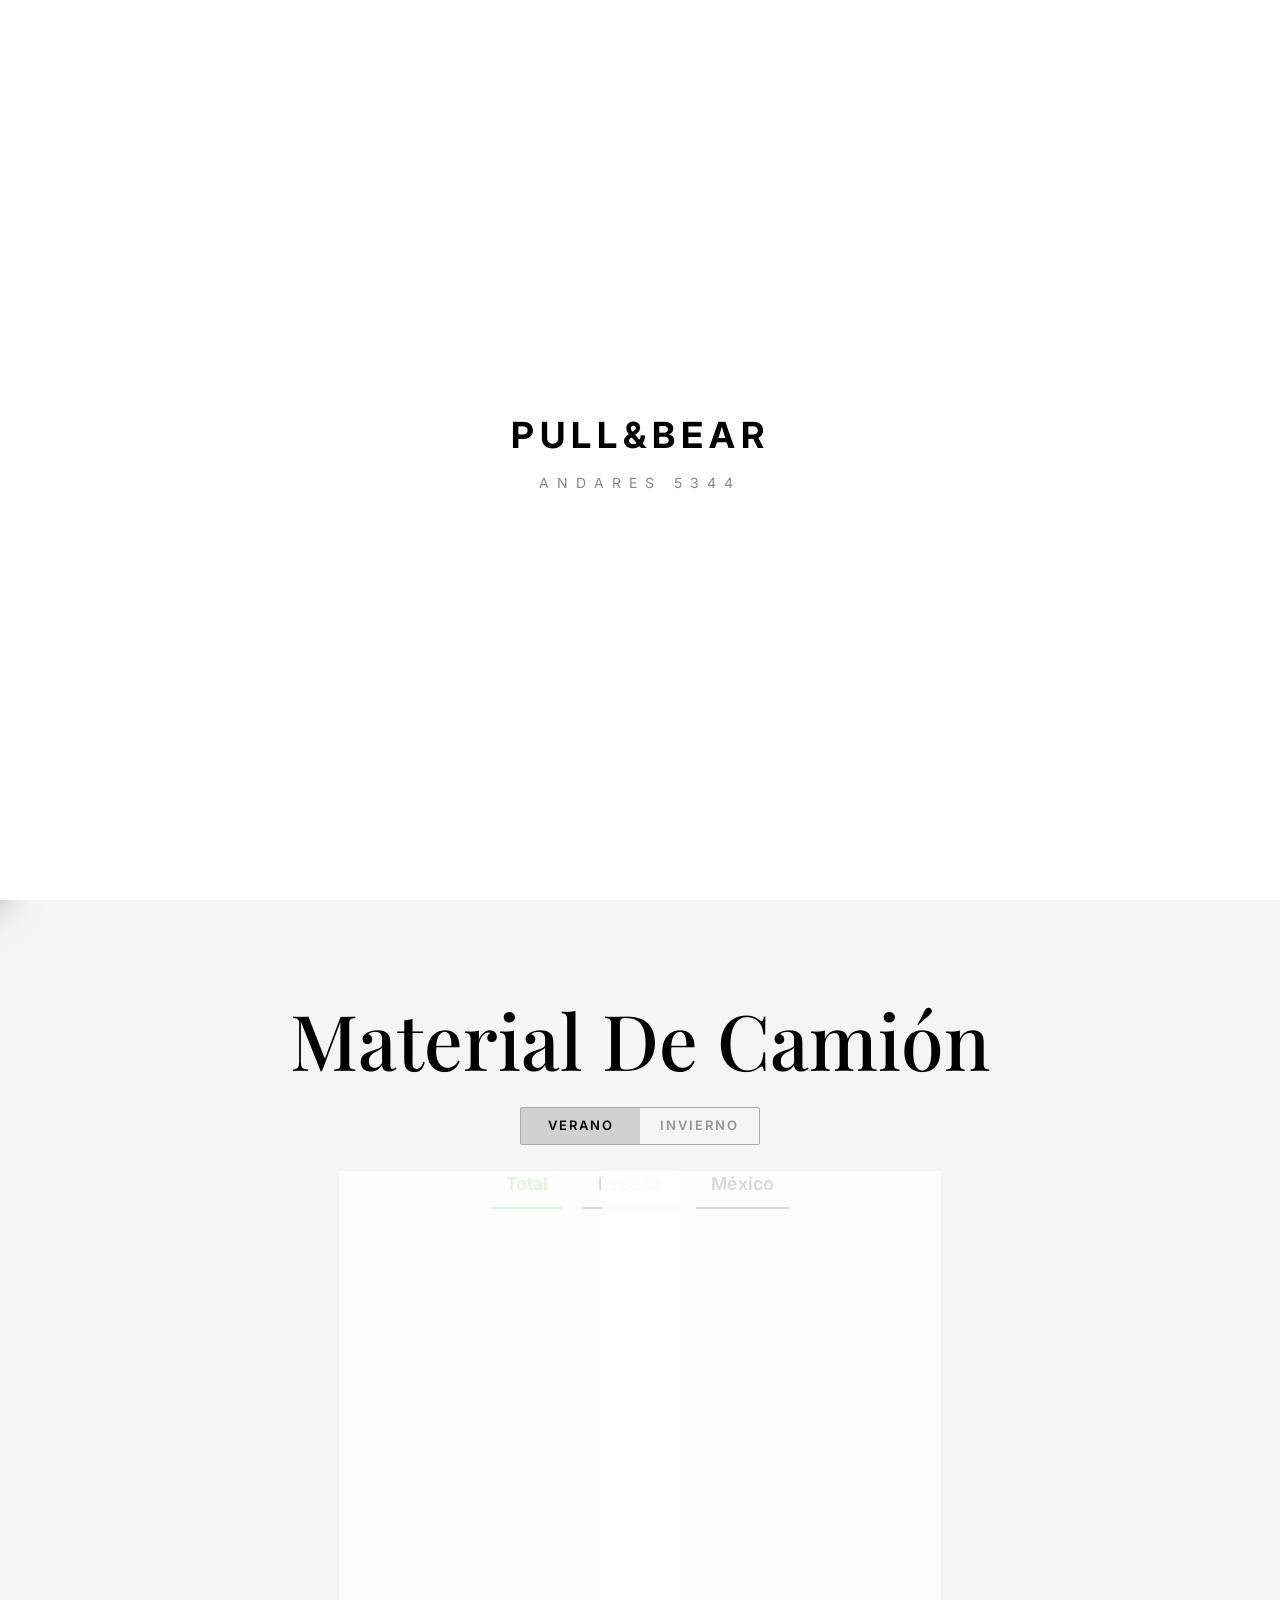
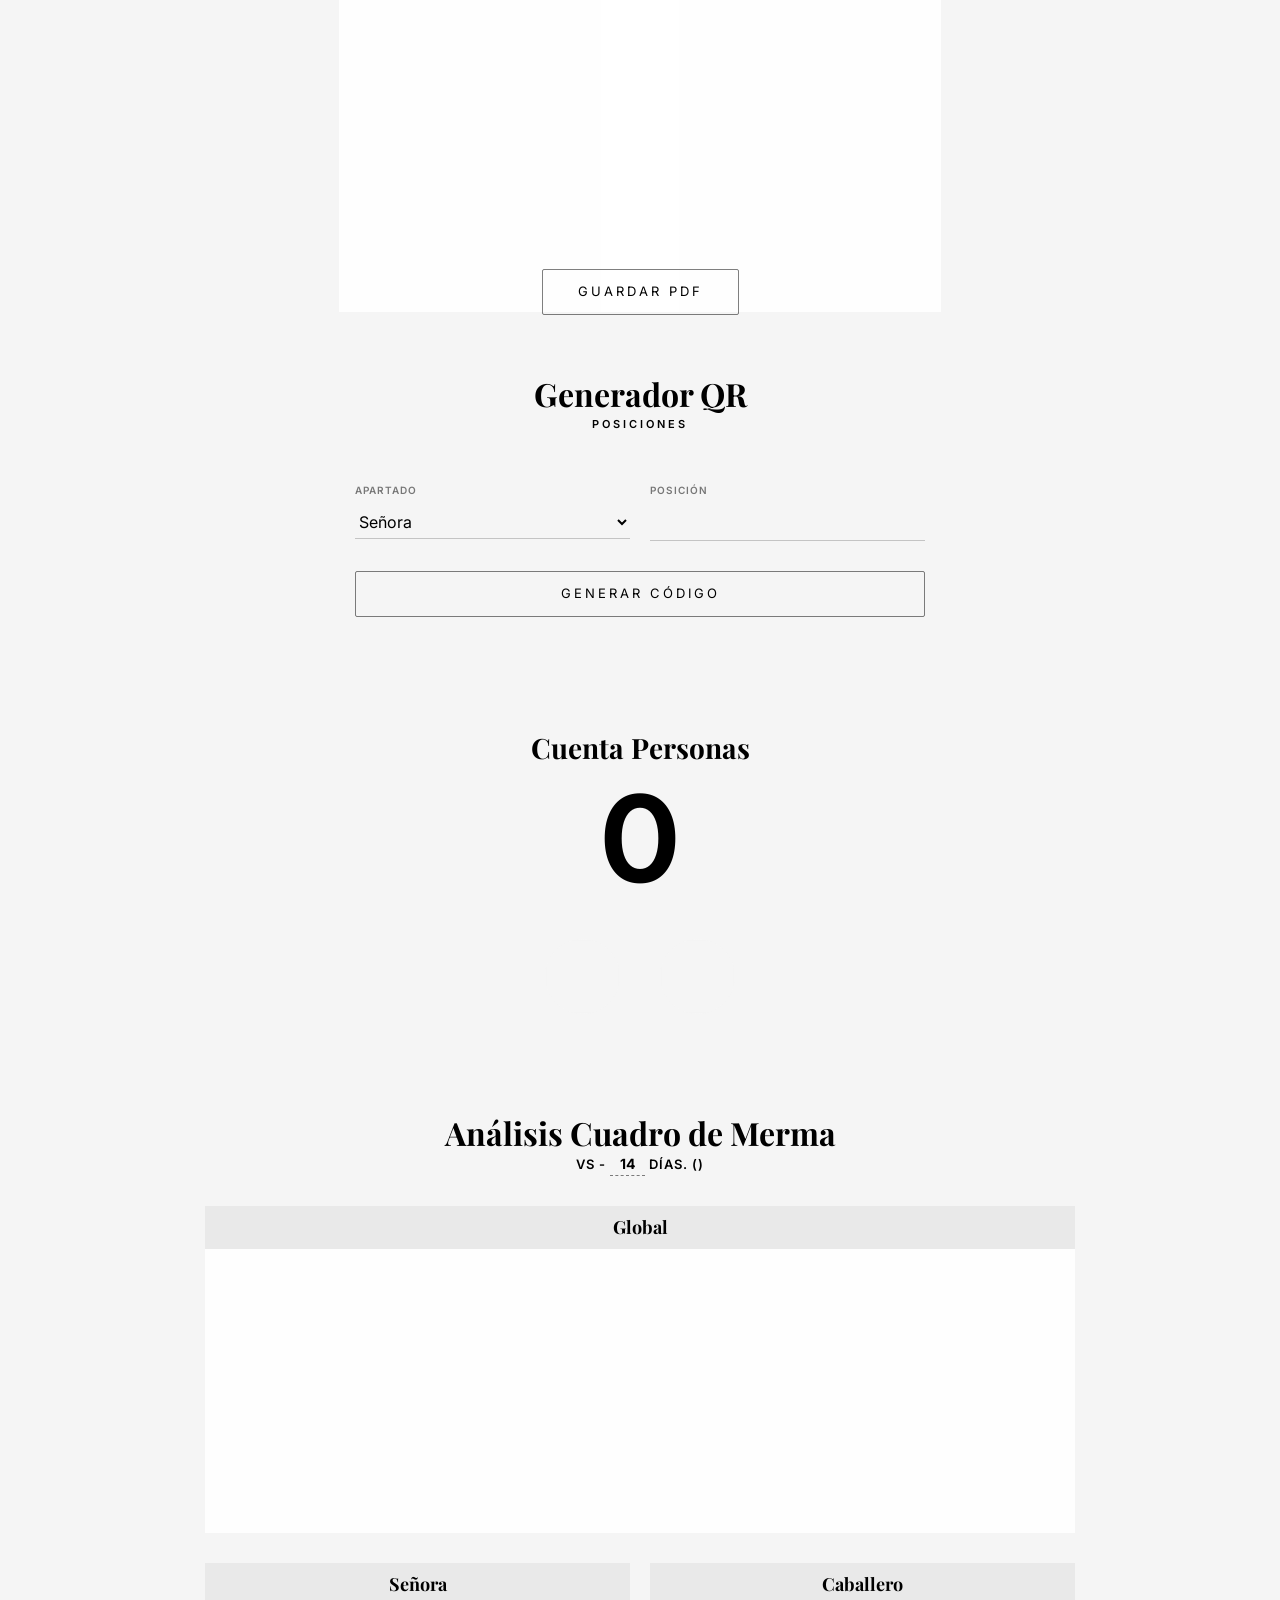
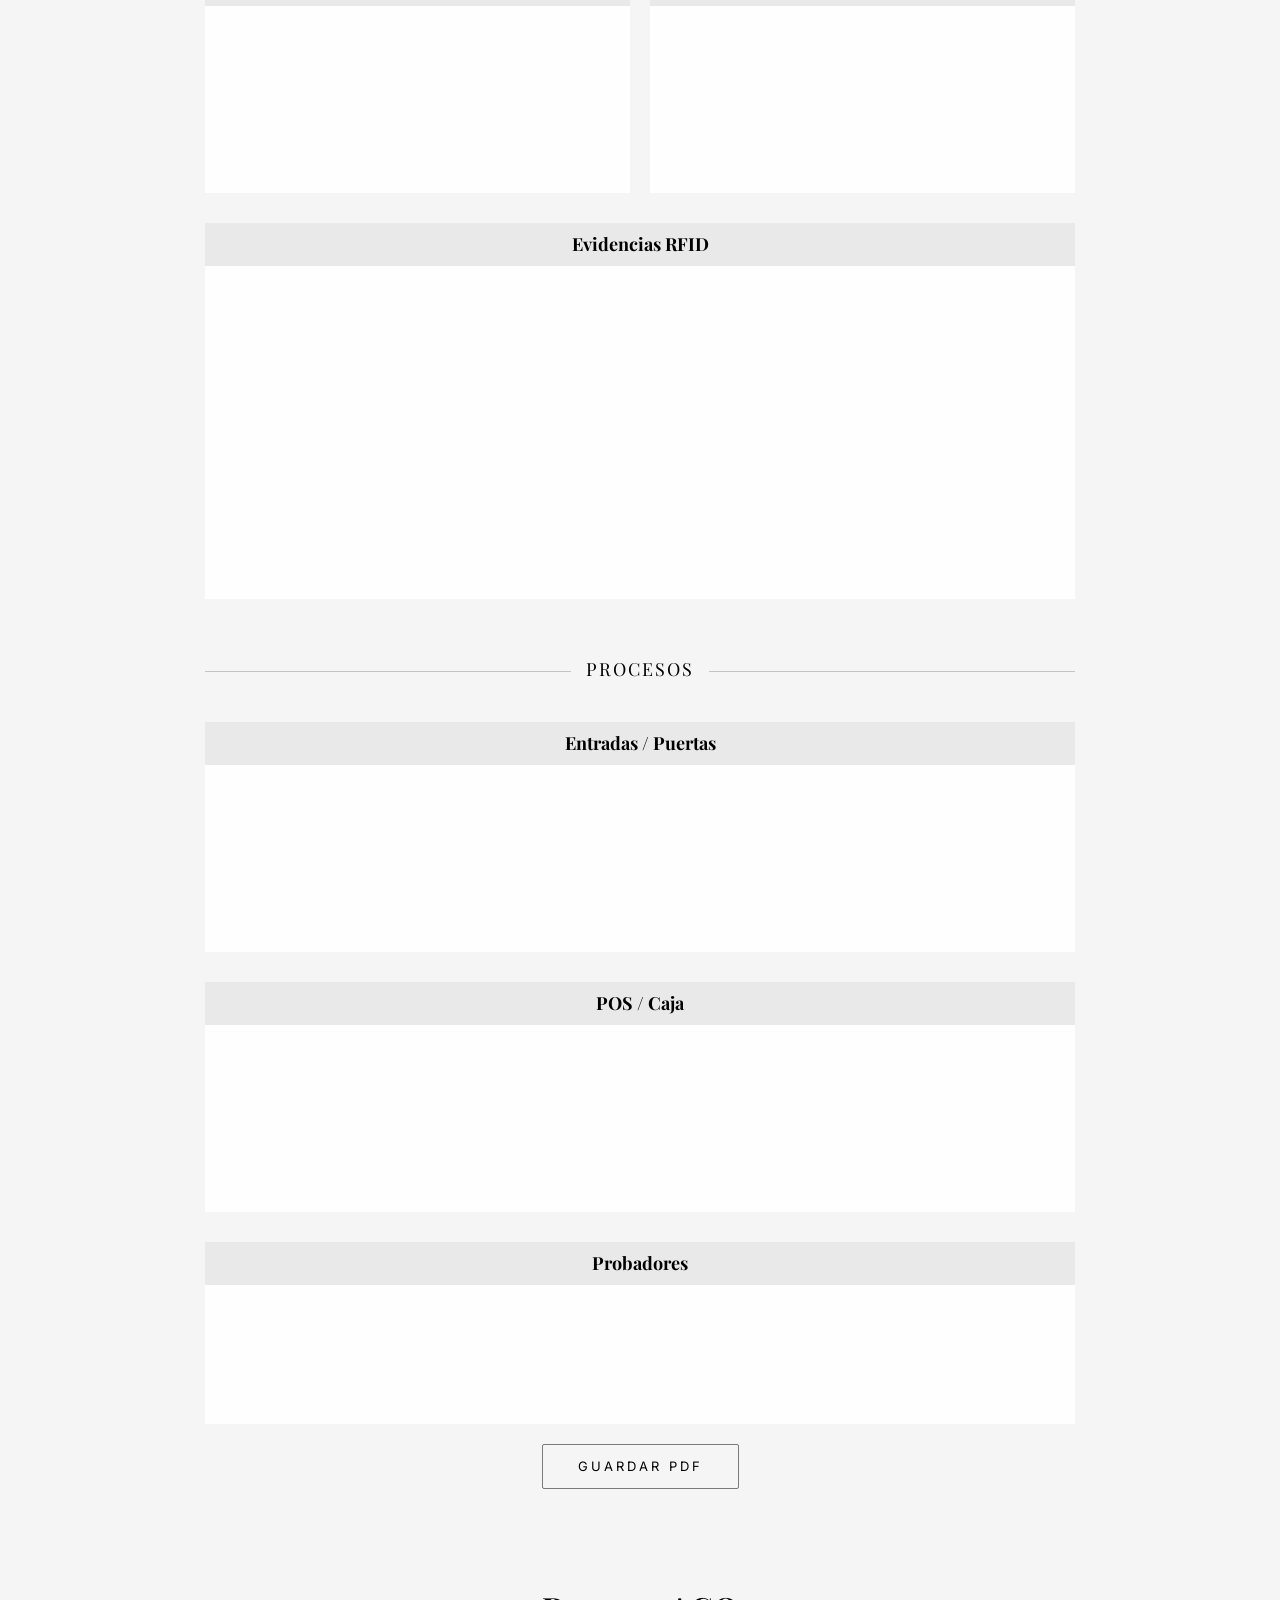
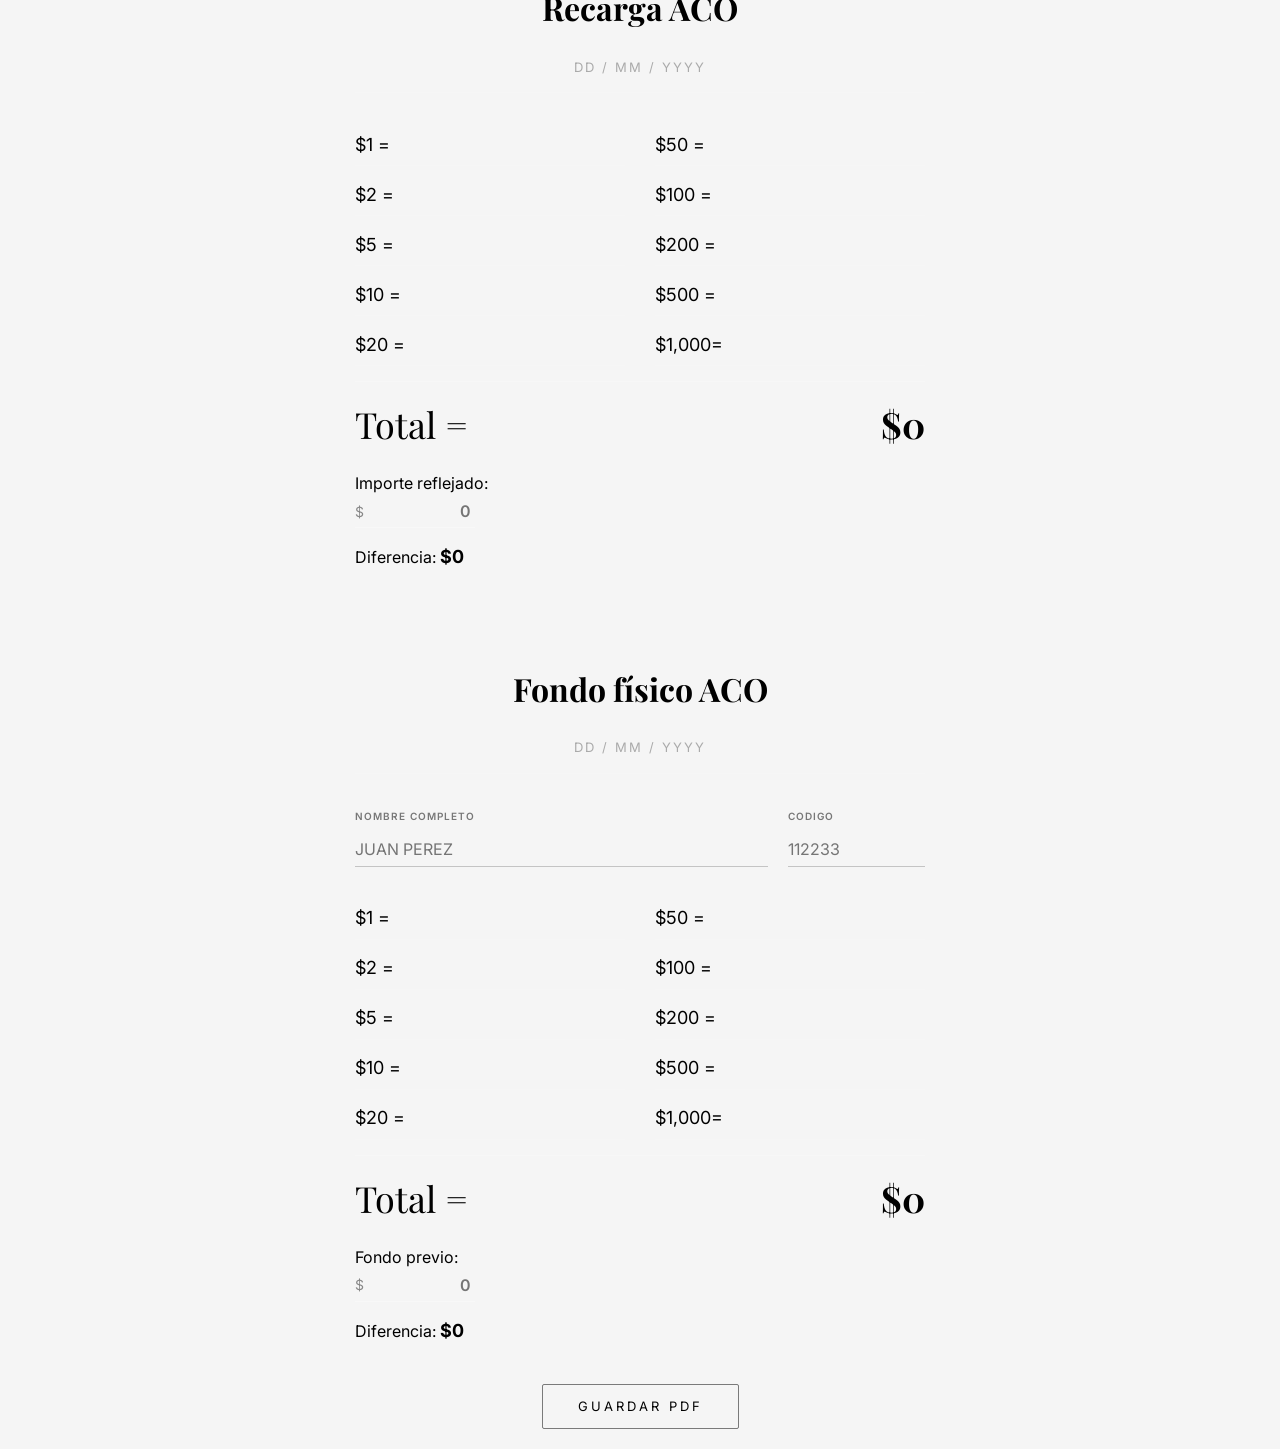
==== commit c0387841: "Update print statement from 'Hello' to 'Goodbye'" ====
--- a/Index.html
+++ b/Index.html
@@ -20,7 +20,7 @@
   <link href="https://cdn.jsdelivr.net/npm/bootstrap@5.3.3/dist/css/bootstrap.min.css" rel="stylesheet">
   
   <!-- ENLACE AL ARCHIVO CSS -->
-  <link rel="stylesheet" href="css/styles.css">
+  <link rel="stylesheet" href="Css/Styles.css">
 </head>
 <body>
   <div id="splash-screen">
@@ -627,6 +627,6 @@
 <script src="https://www.gstatic.com/firebasejs/10.8.1/firebase-firestore-compat.js"></script>
 <script src="https://www.gstatic.com/firebasejs/10.8.1/firebase-auth-compat.js"></script>
   <!-- ENLACE AL ARCHIVO JS -->
-  <script src="js/app.js"></script>
+  <script src="Js/app.js"></script>
 </body>
-</html>+</html>
--- a/Css/Styles.css
+++ b/Css/Styles.css
@@ -0,0 +1,574 @@
+/* === ESTILOS DEL SWITCH VERANO / INVIERNO === */
+.season-switch-container {
+    display: flex;
+    justify-content: center;
+    align-items: center;
+    margin: 0 auto 15px auto;
+}
+
+.season-switch {
+    position: relative;
+    display: inline-block;
+    width: 240px;
+    height: 38px;
+    border: 1px solid rgba(255, 255, 255, 0.3);
+    border-radius: 2px;
+}
+
+.season-switch input {
+    opacity: 0;
+    width: 0;
+    height: 0;
+}
+
+.season-slider {
+    position: absolute;
+    cursor: pointer;
+    top: 0; left: 0; right: 0; bottom: 0;
+    transition: 0.4s;
+    background-color: transparent;
+    display: flex;
+    align-items: center;
+    justify-content: space-between;
+}
+
+.season-slider:before {
+    position: absolute;
+    content: "";
+    height: 100%;
+    width: 50%;
+    left: 0;
+    bottom: 0;
+    background-color: rgba(255, 255, 255, 0.15);
+    transition: 0.4s;
+    z-index: 1;
+}
+
+.label-verano, .label-invierno {
+    z-index: 2;
+    width: 50%;
+    text-align: center;
+    user-select: none;
+    transition: 0.3s;
+    font-family: 'Inter', sans-serif;
+    font-size: 13px;
+    font-weight: 600;
+    text-transform: uppercase;
+    letter-spacing: 2px;
+}
+
+.label-verano {
+    color: #ffffff;
+}
+
+.label-invierno {
+    color: rgba(255, 255, 255, 0.4);
+}
+
+input:checked + .season-slider:before {
+    transform: translateX(100%);
+}
+
+input:checked + .season-slider .label-verano {
+    color: rgba(255, 255, 255, 0.4);
+}
+
+input:checked + .season-slider .label-invierno {
+    color: #ffffff;
+}
+
+.inline-date-input {
+    background: transparent; border: none; border-bottom: 1px dashed rgba(255,255,255,0.5); 
+    color: #fff; font-size: 14px; font-weight: 700; text-align: center; width: 35px; outline: none; transition: 0.3s;
+}
+.inline-date-input:focus { border-bottom-color: #fff; width: 45px; }
+.inline-date-input::-webkit-outer-spin-button, .inline-date-input::-webkit-inner-spin-button { -webkit-appearance: none; margin: 0; }
+.inline-date-input[type=number] { -moz-appearance: textfield; appearance: textfield; }
+
+/* =========================================
+    PANTALLA DE CARGA (SPLASH SCREEN)
+    ========================================= */
+#splash-screen {
+    position: fixed; inset: 0; background-color: #000000;
+    z-index: 9999;
+    display: flex; flex-direction: column; align-items: center; justify-content: center;
+    transition: opacity 0.8s ease, visibility 0.8s ease;
+}
+#splash-screen.fade-out {
+    opacity: 0; visibility: hidden;
+}
+.splash-title {
+    font-family: 'Inter', sans-serif; font-size: 36px; color: #ffffff;
+    font-weight: 700; letter-spacing: 6px; margin-bottom: 10px;
+    animation: latido 1.5s infinite ease-in-out;
+}
+.splash-subtitle {
+    font-family: 'Inter', sans-serif; font-size: 14px; color: #888888;
+    font-weight: 400; letter-spacing: 8px; text-transform: uppercase;
+    animation: latido 1.5s infinite ease-in-out;
+}
+
+@keyframes latido {
+    0%, 100% { opacity: 1; transform: scale(1); }
+    50% { opacity: 0.4; transform: scale(0.98); }
+}
+
+html, body {
+    scrollbar-width: none; 
+    -ms-overflow-style: none; 
+}
+html::-webkit-scrollbar,
+body::-webkit-scrollbar {
+    display: none;
+}
+:root{
+    --fg:#000000; --muted:#444444; --pill:#000000; --pill-txt:#ffffff; --accent:#55a820; --shadow:rgba(0,0,0,.15);
+    --red-alert: #d32f2f; 
+    --glass-bg: rgba(255,255,255,.85);
+    --glass-border: rgba(0,0,0,0.1);
+}
+*{box-sizing:border-box}
+html,body{height:100%}
+body{
+    margin:0; color:var(--fg); font-family:"Playfair Display", serif; overflow-x:hidden;
+    background:#f5f5f5;
+}
+
+/* BACKGROUND */
+.bg{
+    position:fixed; inset:0; z-index:-2; overflow:hidden;
+}
+.bg img{
+    width:120%; height:120%; object-fit:cover; filter:blur(5px) brightness(.55); transform:scale(1.05);
+}
+.bg::after{
+    content:""; position:absolute; inset:0;
+    background:radial-gradient(ellipse at center, rgba(0,0,0,.1) 0%, rgba(0,0,0,.6) 70%);
+}
+
+/* HEADER */
+.topbar { 
+    background-color: transparent; 
+    backdrop-filter: none;
+    border-bottom: none;
+    position: fixed; left: 0; top: 0; right: 0; height: 68px; display: flex; align-items: center; justify-content: space-between; z-index: 1002; padding: 0 25px; 
+    transition: all 0.4s ease;
+}
+.topbar.scrolled {
+    background-color: rgba(255, 255, 255, 0.95);
+    backdrop-filter: blur(10px);
+    border-bottom: 1px solid rgba(0,0,0,0.1);
+}
+.brand { display:flex; flex-direction: column; align-items: flex-start; justify-content: center; }
+.topbar .brand { opacity: 0; }
+.brand-title { font-family: 'Inter', sans-serif; font-size: 20px; color: #ffffff; font-weight: 700; letter-spacing: 1px; margin-bottom: 2px; text-transform: uppercase; }
+.brand-text { font-family: 'Inter', sans-serif; font-size: 13px; color: #888; letter-spacing: 2px; text-transform: uppercase; font-weight: 600; }
+
+#menu-btn {
+    width: 26px; height: 16px; cursor: pointer;
+    display: flex; flex-direction: column; justify-content: space-between; z-index: 3002; /* Aumentado a 3002 */
+}
+#menu-btn span {
+    display: block; width: 100%; height: 1.5px; background-color: #000000;
+    transition: all 0.3s ease; border-radius: 2px;
+}
+
+#menu-overlay {
+    position:fixed; inset:0; background:rgba(0,0,0,0.6); backdrop-filter: blur(3px);
+    opacity:0; visibility:hidden; transition:.4s ease; z-index: 3000;
+}
+#menu-overlay.show { opacity:1; visibility:visible; }
+
+/* MENU LATERAL */
+#sidebar {
+    position:fixed; top:0; left:-320px; width:300px; height:100vh;
+    background: rgba(12, 12, 12, 0.95); backdrop-filter:blur(20px);
+    border-right: 1px solid rgba(255,255,255,0.08);
+    padding: 80px 35px; transition: 0.5s cubic-bezier(0.25, 0.8, 0.25, 1); z-index: 3001; /* Aumentado a 3001 */
+    overflow-y: auto; box-shadow: 15px 0 40px rgba(0,0,0,0.6);
+}
+#sidebar.open { left:0; }
+
+.sidebar-header {
+    font-family: 'Playfair Display', serif; font-size: 13px; color: #777;
+    text-transform: uppercase; letter-spacing: 5px; margin-bottom: 40px;
+    border-bottom: 1px solid rgba(255,255,255,0.1); padding-bottom: 15px;
+}
+
+#sidebar a {
+    display: block; color: rgba(255,255,255,0.6); font-family: 'Inter', sans-serif;
+    font-size: 14px; font-weight: 400; text-transform: uppercase; letter-spacing: 3px;
+    padding: 16px 0; margin-bottom: 5px; text-decoration: none; 
+    transition: all 0.3s ease; position: relative;
+}
+#sidebar a:hover { color: #ffffff; padding-left: 10px; }
+#sidebar a::after {
+    content: ''; position: absolute; left: 0; bottom: 8px; width: 0%; height: 1px;
+    background: var(--accent); transition: 0.4s ease;
+}
+#sidebar a:hover::after { width: 25px; }
+
+/* TITLE */
+.title{ font-size: clamp(34px, 6vw, 92px); line-height:1.03; text-align:center; margin:100px 16px 28px; text-shadow: 0 6px 24px rgba(0,0,0,.45);} 
+
+/* LAYOUT MATERIAL */
+.grid{display:flex; grid-template-columns: 1fr 1fr; gap:18px; justify-content:center; padding:0px 0 80px}
+@media (max-width:480px){ .grid{gap:12px; grid-template-columns:1fr } }
+@media (min-width:992px){ .grid{grid-template-columns: 1fr 1fr; gap:42px} }
+
+.card{ width:clamp(140px, 46vw, 220px); min-height:390px; position:relative; border-radius:14px; overflow:hidden; background:var(--glass-bg); backdrop-filter: blur(2px); box-shadow: 0 12px 40px rgba(0,0,0,.35);} 
+@media (min-width:768px){ .card{min-height:620px}}
+.photo{position:absolute; inset:0; display:grid; place-items:center}
+.photo img{width:100%; height:100%; object-fit:cover; filter: brightness(0.5) contrast(1.4); } 
+
+.panel{position:absolute; inset:0; display:flex; flex-direction:column; align-items:center; justify-content:flex-start; padding:20px}
+.row{display:flex; flex-direction:column; align-items:center; gap:10px; margin-top:16px}
+
+.card-title, .card-title2, .card-title3 { font-family: "Playfair Display", serif; text-align: center; color: white; margin-top: 10px; }
+.card-title { font-size: 35px; font-weight: 700; }
+.card-title2 { font-size: 25px; font-weight: 700; }
+.card-title3 { font-size: 35px; font-weight: 700; }
+
+.input-linea {
+    text-align: center; width: 100%; padding: 8px 4px;
+    background: transparent !important; border: none !important; border-bottom: 2px solid white !important;
+    color: white; font-size: 25px; outline: none !important;
+}
+.input-linea::placeholder { font-size: 15px; color: rgba(255,255,255,0.6); }
+
+/* DISEÑO DE TABS */
+.tabs-wrapper { display: flex; justify-content: center; gap: 20px; margin-bottom: 10px; } 
+
+.tab-btn { 
+    background: transparent; border: none; box-shadow: none;
+    color: white; padding: 10px 15px; border-radius: 0; 
+    font-family: 'Inter', sans-serif; font-size: 18px; font-weight: 600;
+    cursor: pointer; transition: all 0.3s ease;
+    border-bottom: 2px solid white;
+}
+.tab-btn:hover { color: rgba(255,255,255,0.7); }
+.tab-btn.active { 
+    color: var(--accent); 
+    border-bottom: 2px solid var(--accent); 
+    text-shadow: 0 0 10px rgba(176, 244, 111, 0.4);
+}
+
+.flip-card {
+    background-color: transparent;
+    width: clamp(140px, 46vw, 220px);
+    height: 390px;
+    perspective: 1000px;
+}
+@media (min-width:768px){ .flip-card{ height:620px } }
+
+.flip-card-inner {
+    position: relative;
+    width: 100%;
+    height: 100%;
+    text-align: center;
+    transition: transform 0.8s;
+    transform-style: preserve-3d;
+}
+
+.flip-card-face {
+    position: absolute;
+    top: 0; left: 0; right: 0; bottom: 0;
+    -webkit-backface-visibility: hidden;
+    backface-visibility: hidden;
+    display: none; 
+}
+
+/* BOTÓN GUARDAR PDF */
+.save-btn-container { text-align: center; margin-bottom: 40px; margin-top: -50px; position: relative; z-index: 10; }
+.btn-guardar {
+    background: transparent; border: 1px solid rgba(255, 255, 255, 0.5);
+    color: #ffffff; padding: 12px 35px; border-radius: 2px;
+    font-family: 'Inter', sans-serif; font-size: 13px; font-weight: 400;
+    cursor: pointer; transition: all 0.3s ease; text-transform: uppercase; letter-spacing: 3px;
+}
+.btn-guardar:hover { background: #ffffff; color: #000000; border-color: #ffffff; }
+.btn-guardar:active { transform: scale(0.98); }
+
+/* DISEÑO CUENTA PERSONAS */
+#manual-section {
+    margin: 20px auto 80px auto;
+    max-width: 500px;
+    padding: 0 15px;
+    text-align: center;
+}
+
+.counter-card { background: transparent; border: none; box-shadow: none; padding: 20px 0; }
+.counter-title {
+    font-family: 'Playfair Display', serif; font-size: 28px; font-weight: 700;
+    margin-bottom: 10px; color: #fff; text-shadow: 0 4px 12px rgba(0,0,0,0.5); 
+}
+
+#manual-display {
+    font-family: 'Inter', sans-serif; font-size: clamp(80px, 15vw, 120px); font-weight: 700;
+    color: #ffffff; line-height: 1; margin: 10px 0 40px 0;
+    text-shadow: 0 4px 24px rgba(0,0,0,0.6); 
+}
+
+.counter-controls { display: flex; justify-content: center; gap: 40px; }
+
+.btn-counter {
+    width: 75px; height: 75px; border-radius: 50%;
+    border: 1px solid rgba(255, 255, 255, 0.5); background: transparent;
+    color: #ffffff; display: flex; align-items: center; justify-content: center;
+    cursor: pointer; transition: all 0.3s ease; backdrop-filter: blur(4px); 
+}
+
+.btn-counter svg { width: 30px; height: 30px; stroke-width: 2px; }
+
+.btn-counter:hover { background: #ffffff; color: #000000; border-color: #ffffff; }
+.btn-counter:active { transform: scale(0.95); }
+
+/* ESTILOS ANALISIS SEMANAL CM */
+.analysis-section {
+    margin: 30px auto 80px auto;
+    max-width: 900px;
+    padding: 0 15px;
+    font-family: 'Inter', sans-serif;
+}
+.analysis-header { text-align: center; margin-bottom: 25px; }
+.analysis-header h2 { font-family: 'Playfair Display', serif; font-size: 32px; font-weight: 700; margin: 0; color: #fff; }
+.analysis-header .fecha-actual { font-size: 16px; color: #ccc; margin-top: 5px; font-weight: 400; }
+
+.section-separator {
+    text-align: center; margin: 40px 0 20px 0; border-bottom: 1px solid rgba(255,255,255,0.2); line-height: 0.1em;
+}
+.section-separator span { background: #111; padding: 0 15px; color: var(--accent); font-family: 'Playfair Display', serif; font-size: 18px; text-transform: uppercase; letter-spacing: 2px;}
+
+.tables-wrapper { display: flex; flex-direction: column; gap: 30px; }
+.dual-tables { display: grid; grid-template-columns: 1fr 1fr; gap: 20px; }
+@media(max-width: 600px) { .dual-tables { grid-template-columns: 1fr; } }
+
+.cm-table {
+    width: 100%; border-collapse: collapse; 
+    background: var(--glass-bg); backdrop-filter: blur(4px);
+    border-radius: 10px; overflow: hidden;
+    border: 1px solid var(--glass-border);
+}
+.cm-table th, .cm-table td { padding: 10px 8px; text-align: center; color: white; border-bottom: 1px solid rgba(255,255,255,0.1); }
+.cm-table th { background: rgba(0,0,0,0.4); font-size: 13px; text-transform: uppercase; letter-spacing: 1px; }
+.cm-table th:first-child { text-align: center; width: 40%; padding-left: 0; }
+
+.cm-input {
+    width: 60%; 
+    background: transparent; border: none; color: white;
+    text-align: center; font-size: 15px; outline: none; font-weight: 600;
+    border-bottom: 1px solid rgba(255,255,255,0.3); padding-bottom: 2px;
+    display: inline-block;
+}
+.cm-input:focus { border-bottom: 1px solid var(--accent); }
+
+.cm-diff { font-size: 10px; font-weight: 700; margin-left: 4px; display: inline-block; min-width: 35px; vertical-align: middle; text-align: left; }
+.cm-table td:last-child { white-space: nowrap; padding-right: 5px; }
+
+.status-ok { color: var(--accent) !important; }
+.status-bad { color: var(--red-alert) !important; }
+.trend-bad { color: var(--red-alert) !important; }
+.trend-good { color: var(--accent) !important; }
+.trend-equal { color: #888; opacity: 0.5; }
+
+.table-caption { font-family: 'Playfair Display', serif; font-size: 18px; color: white; text-align: center; background: rgba(255,255,255,0.1); padding: 8px; font-weight: 700; }
+
+/* SECCIONES DE DINERO */
+.money-section {
+    padding: 20px 15px; margin-top: 10px; margin-bottom: 60px;
+    max-width: 600px; margin-left: auto; margin-right: auto;
+    font-family: 'Inter', sans-serif;
+}
+
+.aco-header { text-align: center; margin-bottom: 30px; }
+.aco-header h2 { font-family: 'Playfair Display', serif; font-size: 32px; font-weight: 700; margin-bottom: 5px; color: #fff; }
+.aco-header h3 { font-family: 'Inter', sans-serif; font-size: 11px; font-weight: 600; color: #888; text-transform: uppercase; letter-spacing: 3px; }
+
+.date-row { text-align: center; margin-bottom: 35px; border-bottom: 1px solid rgba(255,255,255,0.05); padding-bottom: 15px; }
+.fecha-dinamica { font-size: 13px; font-weight: 400; color: #aaa; text-transform: uppercase; letter-spacing: 2px; }
+
+.personal-data-row { display: flex; gap: 20px; margin-bottom: 35px; }
+.data-group.name-group { flex: 3; display: flex; flex-direction: column; }
+.data-group.code-group { flex: 1; display: flex; flex-direction: column; }
+.aco-label { font-size: 10px; font-weight: 600; text-transform: uppercase; letter-spacing: 1px; color: #777; margin-bottom: 8px; }
+.aco-input-text { background: transparent; border: none; border-bottom: 1px solid rgba(255,255,255,0.2); color: white; font-size: 16px; padding: 5px 0; width: 100%; outline: none; transition: 0.3s; }
+.aco-input-text:focus { border-bottom-color: #fff; }
+
+.aco-money-grid { display: grid; grid-template-columns: 1fr 1fr; gap: 30px; align-items: start; margin-bottom: 15px;}
+@media(max-width: 480px) { .aco-money-grid { gap: 15px; } }
+.col-money { display: flex; flex-direction: column; gap: 12px; }
+
+.money-row { 
+    display: flex; align-items: center; justify-content: space-between; 
+    border-bottom: 1px solid rgba(255,255,255,0.1); padding-bottom: 5px;
+    transition: border-color 0.3s ease;
+}
+.money-row:focus-within { border-bottom-color: #fff; }
+.money-label { font-weight: 400; font-size: 18px; color: #ccc; flex-shrink: 0; }
+
+.money-input {
+    background: transparent; border: none; color: white; font-size: 20px; 
+    width: 100px; text-align: right; outline: none; font-weight: 600;
+}
+.money-input::placeholder { color: rgba(255,255,255,0.1); }
+
+.footer-container { 
+    display: flex; flex-direction: column; gap: 15px; 
+    padding-top: 15px; border-top: 1px solid rgba(255,255,255,0.2); 
+}
+
+.total-section { width: 100%; display: flex; flex-direction: column; gap: 15px; margin-right: 0; }
+
+.total-display { 
+    font-family: 'Playfair Display', serif; font-size: 36px; font-weight: 400; 
+    display: flex; justify-content: space-between; align-items: center;
+    margin-bottom: 5px; color: #fff;
+}
+.total-display span { font-weight: 700; color: #fff; }
+
+.input-money-wrapper { display: flex; align-items: center; border-bottom: 1px solid rgba(255,255,255,0.3); width: 120px; transition: 0.3s; padding-bottom: 0;}
+.input-money-wrapper:focus-within { border-bottom-color: #fff; }
+.money-symbol { font-size: 14px; color: #888; margin-right: 5px; }
+.small-input { background: transparent; border: none; color: white; text-align: right; width: 100%; font-size: 16px; outline: none; padding: 4px; font-weight: 600;}
+
+.diff-display { font-weight: 700; font-size: 18px; }
+
+.signature-section { text-align: center; margin-top: 30px; display: flex; flex-direction: column; align-items: center; padding-top: 20px; border-top: 1px solid rgba(255,255,255,0.05); width: 100%; }
+.signature-line { width: 180px; height: 1px; background: rgba(255,255,255,0.5); margin-bottom: 12px; }
+#firma-nombre { font-size: 12px; font-weight: 600; text-transform: uppercase; letter-spacing: 2px; color: #fff;}
+#firma-codigo { font-size: 10px; color: #666; letter-spacing: 1px; margin-top: 4px;}
+
+select.aco-input-text option { background-color: #121212; color: #ffffff; }
+
+/* === ANIMACIÓN DE HOJAS Y NIEVE === */
+.estacion-particula {
+    position: fixed;
+    top: -5%;
+    pointer-events: none;
+    z-index: 10000;
+    user-select: none;
+    animation: caerYMecer linear forwards;
+}
+
+@keyframes caerYMecer {
+    0% {
+        top: -5%;
+        transform: translateX(0) rotate(0deg);
+        opacity: 0;
+    }
+    10% {
+        opacity: 1;
+    }
+    90% {
+        opacity: 1;
+    }
+    100% {
+        top: 105%;
+        transform: translateX(100px) rotate(360deg);
+        opacity: 0;
+    }
+}
+
+/* --- INVERSIÓN DE COLORES A TEMA CLARO --- */
+#splash-screen { background-color: #ffffff; }
+.splash-title { color: #000000; }
+#sidebar { background: rgba(255, 255, 255, 0.95); border-right: 1px solid rgba(0,0,0,0.1); }
+#sidebar a { color: rgba(0,0,0,0.7); }
+#sidebar a:hover { color: #000000; }
+
+/* Títulos Planos */
+.title { text-shadow: none !important; color: #000000; }
+.analysis-header h2 { color: #000000; text-shadow: none; }
+
+/* Switch Verano / Invierno */
+.season-switch { border: 1px solid rgba(0, 0, 0, 0.3); }
+.season-slider:before { background-color: rgba(0, 0, 0, 0.15); }
+.label-verano { color: #000000; }
+.label-invierno { color: rgba(0, 0, 0, 0.4); }
+input:checked + .season-slider .label-verano { color: rgba(0, 0, 0, 0.4); }
+input:checked + .season-slider .label-invierno { color: #000000; }
+
+/* Botones y controles numéricos */
+.tab-btn { color: #000000; border-bottom: 2px solid #000000; }
+.tab-btn:hover { color: rgba(0,0,0,0.7); }
+.btn-guardar { border: 1px solid rgba(0, 0, 0, 0.5); color: #000000; }
+.btn-guardar:hover { background: #000000; color: #ffffff; border-color: #000000; }
+.counter-title, #manual-display { color: #000000; text-shadow: none; }
+.btn-counter { border: 1px solid rgba(0,0,0,0.5); color: #000000; }
+.btn-counter:hover { background: #000000; color: #ffffff; }
+
+/* Tablas Cuadro de Merma */
+.cm-table th, .cm-table td { color: #000000; border-bottom: 1px solid rgba(0,0,0,0.1); }
+.cm-table th { background: rgba(0,0,0,0.05); }
+.cm-input { color: #000000; border-bottom: 1px solid rgba(0,0,0,0.3); }
+.table-caption { color: #000000; background: rgba(0,0,0,0.05); }
+.inline-date-input { color: #000000; border-bottom: 1px dashed rgba(0,0,0,0.5); }
+.inline-date-input:focus { border-bottom-color: #000000; }
+
+/* Separador Procesos */
+.section-separator { border-bottom: 1px solid rgba(0,0,0,0.2); }
+.section-separator span { background: #f5f5f5; color: #000000; }
+
+/* ACO y Generador QR */
+.aco-header h2, .aco-header h3, .total-display, .total-display span, .money-label { color: #000000; }
+.aco-input-text, .money-input, .small-input { color: #000000; border-bottom-color: rgba(0,0,0,0.2); }
+.money-input::placeholder { color: rgba(0,0,0,0.3); }
+
+/* --- SECCIÓN HERO Y ANIMACIÓN --- */
+#hero-section {
+    position: relative; width: 100%; height: 100vh;
+    display: flex; justify-content: center; align-items: center; overflow: hidden;
+
+}
+.hero-bg {
+    position: absolute; inset: 0; z-index: 1;
+    background-image: url('https://encrypted-tbn0.gstatic.com/images?q=tbn:ANd9GcQ2Ih0Ru_Kk2QYhaDMc56J1U7JwugXXve2NfY902s98CD8v0cVVb_qUcTLb&s=10'); 
+    background-size: cover; background-position: center;
+    opacity: 0.90; 
+    filter: brightness(0.4);
+}
+#hero-text {
+    position: fixed; top: 50%; left: 50%;
+    transform: translate(-50%, -50%);
+    transform-origin: left center; /* Obliga a la animación a anclarse a la izquierda */
+    font-family: 'Great Vibes', cursive;
+    font-size: 80px; 
+    font-weight: 400;
+    color: #ffffff; 
+    background-color: transparent; 
+    padding: 0; 
+    z-index: 2000; text-align: center;
+    text-transform: none; 
+    transition: all 0.5s cubic-bezier(0.25, 1, 0.5, 1);
+    margin: 0; 
+    white-space: nowrap; pointer-events: none;
+    text-shadow: 0px 4px 20px rgba(0,0,0,0.85); 
+}
+
+/* Estado del texto cuando haces scroll hacia abajo (Escritorio) */
+#hero-text.scrolled {
+    top: 34px; 
+    left: 20px; 
+    transform: translate(0, -50%) scale(0.35); 
+    text-align: left;
+    color: #000000; 
+    text-shadow: none; 
+}
+
+/* === AJUSTE PARA MÓVILES (Evita desbordes y ancla a la izquierda) === */
+@media (max-width: 768px) {
+    #hero-text {
+        font-size: 38px; /* Tamaño exacto para que no se corte en la pantalla */
+    }
+    #hero-text.scrolled {
+        left: 15px; 
+        transform: translate(0, -50%) scale(0.60); 
+    }
+}
+/* --- CORRECCIÓN DE SUPERPOSICIÓN DE MODALES --- */
+.modal {
+    z-index: 9999 !important;
+}
+.modal-backdrop {
+    z-index: 9998 !important;
+}   
